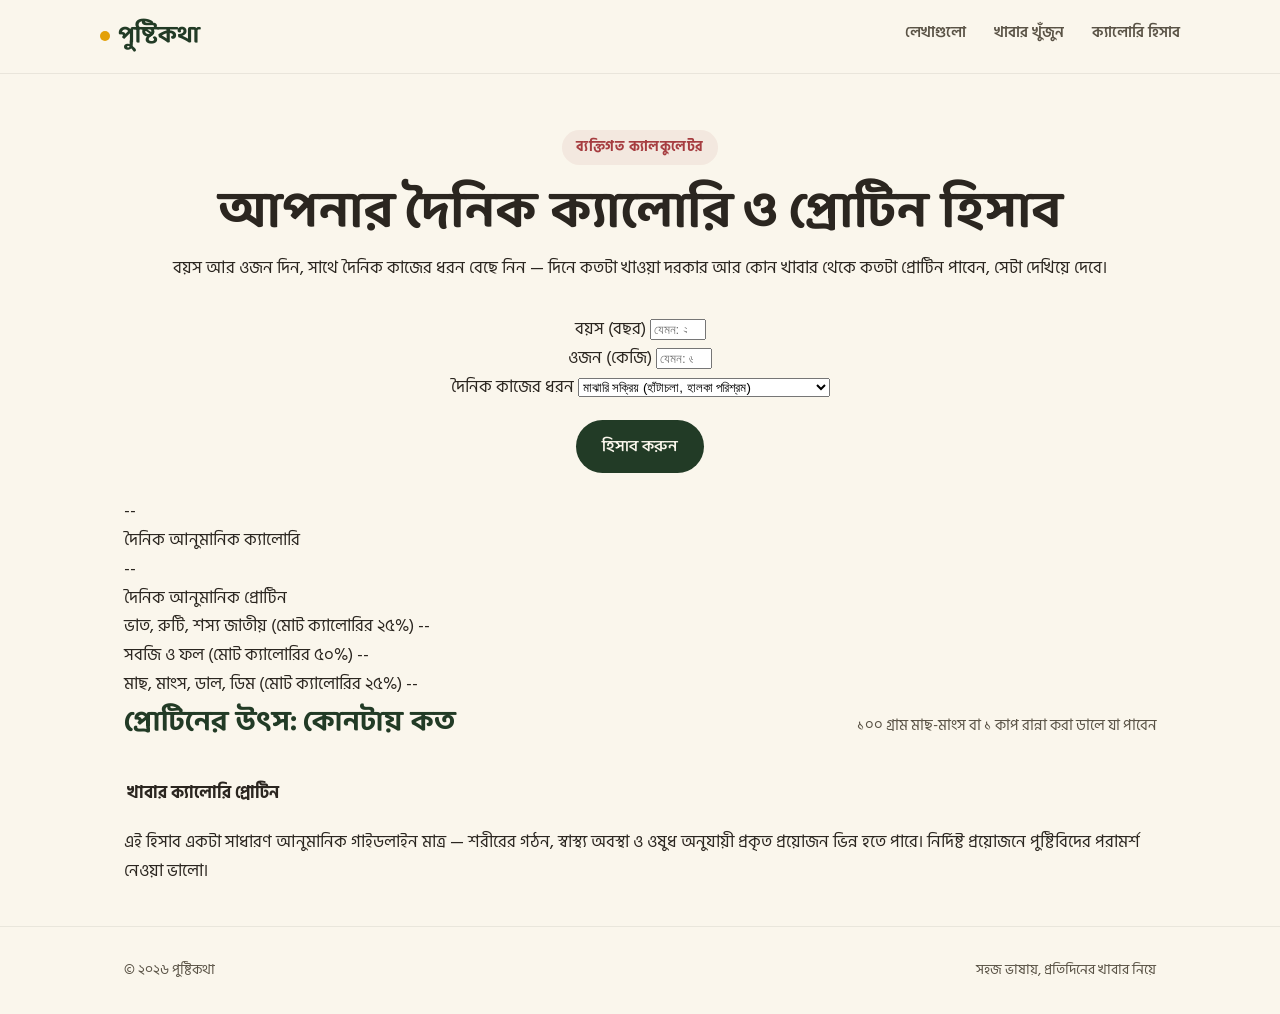
==== calorie-calculator.html @ b18a0961 "Add files via upload" ====
<!DOCTYPE html>
<html lang="bn">
<head>
<meta charset="UTF-8">
<meta name="viewport" content="width=device-width, initial-scale=1.0">
<title>দৈনিক ক্যালোরি ও প্রোটিন হিসাব করুন | পুষ্টিকথা</title>
<meta name="description" content="বয়স আর ওজন দিন — দিনে কতটা ক্যালোরি ও প্রোটিন দরকার, আর কোন মাছ-মাংস-ডাল থেকে কতটা প্রোটিন পাবেন জেনে নিন।">
<link rel="preconnect" href="https://fonts.googleapis.com">
<link rel="preconnect" href="https://fonts.gstatic.com" crossorigin>
<link href="https://fonts.googleapis.com/css2?family=Baloo+Da+2:wght@500;600;700;800&family=Hind+Siliguri:wght@400;500;600;700&display=swap" rel="stylesheet">
<link rel="stylesheet" href="style.css">
</head>
<body>

<header>
  <div class="wrap nav">
    <a href="index.html" class="logo"><span class="dot"></span>পুষ্টিকথা</a>
    <nav class="nav-links" id="navLinks">
      <a href="index.html#posts">লেখাগুলো</a>
      <a href="khabar-khoj.html">খাবার খুঁজুন</a>
      <a href="calorie-calculator.html">ক্যালোরি হিসাব</a>
    </nav>
    <button class="nav-toggle" id="navToggle" aria-label="মেনু খুলুন">☰</button>
  </div>
</header>

<main class="wrap">

  <section class="search-hero">
    <span class="eyebrow">ব্যক্তিগত ক্যালকুলেটর</span>
    <h1>আপনার দৈনিক ক্যালোরি ও প্রোটিন হিসাব</h1>
    <p class="lede">বয়স আর ওজন দিন, সাথে দৈনিক কাজের ধরন বেছে নিন — দিনে কতটা খাওয়া দরকার আর কোন খাবার থেকে কতটা প্রোটিন পাবেন, সেটা দেখিয়ে দেবে।</p>

    <div class="calc-form">
      <div class="calc-row">
        <div class="calc-field">
          <label for="age">বয়স (বছর)</label>
          <input type="number" id="age" min="10" max="100" placeholder="যেমন: ২৮" inputmode="numeric">
        </div>
        <div class="calc-field">
          <label for="weight">ওজন (কেজি)</label>
          <input type="number" id="weight" min="20" max="200" placeholder="যেমন: ৬৫" inputmode="numeric">
        </div>
      </div>
      <div class="calc-field" style="margin-bottom:18px;">
        <label for="activity">দৈনিক কাজের ধরন</label>
        <select id="activity">
          <option value="low">কম সক্রিয় (বেশিরভাগ সময় বসে কাজ)</option>
          <option value="medium" selected>মাঝারি সক্রিয় (হাঁটাচলা, হালকা পরিশ্রম)</option>
          <option value="high">বেশি সক্রিয় (শারীরিক পরিশ্রমের কাজ / নিয়মিত ব্যায়াম)</option>
        </select>
      </div>
      <button type="button" class="btn btn-primary calc-submit" id="calcBtn">হিসাব করুন</button>
      <p id="calcError" style="display:none; color: var(--brick); font-size:0.85rem; text-align:center; margin: 12px 0 0;">দয়া করে বয়স ও ওজন দুটোই সঠিকভাবে লিখুন।</p>
    </div>
  </section>

  <div class="calc-result" id="calcResult">

    <div class="result-top">
      <div class="result-card">
        <div class="n" id="resCalories">--</div>
        <div class="l">দৈনিক আনুমানিক ক্যালোরি</div>
      </div>
      <div class="result-card">
        <div class="n" id="resProtein">--</div>
        <div class="l">দৈনিক আনুমানিক প্রোটিন</div>
      </div>
    </div>

    <div class="plate-breakdown">
      <div class="row">
        <span class="swatch" style="background:var(--turmeric)"></span>
        <span class="label">ভাত, রুটি, শস্য জাতীয় (মোট ক্যালোরির ২৫%)</span>
        <span class="val" id="resGrain">--</span>
      </div>
      <div class="row">
        <span class="swatch" style="background:var(--forest)"></span>
        <span class="label">সবজি ও ফল (মোট ক্যালোরির ৫০%)</span>
        <span class="val" id="resVeg">--</span>
      </div>
      <div class="row">
        <span class="swatch" style="background:var(--brick)"></span>
        <span class="label">মাছ, মাংস, ডাল, ডিম (মোট ক্যালোরির ২৫%)</span>
        <span class="val" id="resProteinCal">--</span>
      </div>
    </div>

    <div class="section-head">
      <h2>প্রোটিনের উৎস: কোনটায় কত</h2>
      <p>১০০ গ্রাম মাছ-মাংস বা ১ কাপ রান্না করা ডালে যা পাবেন</p>
    </div>

    <div class="protein-table-wrap">
      <table class="protein-table">
        <thead>
          <tr><th>খাবার</th><th>ক্যালোরি</th><th>প্রোটিন</th></tr>
        </thead>
        <tbody id="proteinTableBody"></tbody>
      </table>
    </div>

    <p class="calc-disclaimer">এই হিসাব একটা সাধারণ আনুমানিক গাইডলাইন মাত্র — শরীরের গঠন, স্বাস্থ্য অবস্থা ও ওষুধ অনুযায়ী প্রকৃত প্রয়োজন ভিন্ন হতে পারে। নির্দিষ্ট প্রয়োজনে পুষ্টিবিদের পরামর্শ নেওয়া ভালো।</p>
  </div>

</main>

<footer>
  <div class="wrap footer-inner">
    <span>© ২০২৬ পুষ্টিকথা</span>
    <span>সহজ ভাষায়, প্রতিদিনের খাবার নিয়ে</span>
  </div>
</footer>

<script src="food-database.js"></script>
<script src="script.js"></script>
<script>
  const calcBtn = document.getElementById('calcBtn');
  const calcError = document.getElementById('calcError');
  const calcResult = document.getElementById('calcResult');

  function toBanglaDigits(num) {
    const bn = ['০','১','২','৩','৪','৫','৬','৭','৮','৯'];
    return String(Math.round(num)).replace(/\d/g, (d) => bn[d]);
  }

  function renderProteinTable() {
    const tbody = document.getElementById('proteinTableBody');
    tbody.innerHTML = '';
    const proteinFoods = foodDatabase.filter((item) => item.type === 'প্রোটিন');
    proteinFoods.forEach((item) => {
      const tr = document.createElement('tr');
      tr.innerHTML = `
        <td>${item.name}</td>
        <td>${item.kcal}</td>
        <td class="protein-val">${item.protein || '—'}</td>
      `;
      tbody.appendChild(tr);
    });
  }

  calcBtn.addEventListener('click', () => {
    const age = parseFloat(document.getElementById('age').value);
    const weight = parseFloat(document.getElementById('weight').value);
    const activity = document.getElementById('activity').value;

    if (!age || !weight || age < 5 || weight < 15) {
      calcError.style.display = 'block';
      calcResult.classList.remove('show');
      return;
    }
    calcError.style.display = 'none';

    const calorieFactor = { low: 26, medium: 31, high: 38 }[activity];
    const proteinFactor = { low: 0.8, medium: 1.0, high: 1.2 }[activity];

    let totalCalories = weight * calorieFactor;
    if (age >= 50) totalCalories *= 0.95;
    const totalProtein = weight * proteinFactor;

    document.getElementById('resCalories').textContent = toBanglaDigits(totalCalories) + ' kcal';
    document.getElementById('resProtein').textContent = toBanglaDigits(totalProtein) + ' গ্রাম';

    document.getElementById('resGrain').textContent = toBanglaDigits(totalCalories * 0.25) + ' kcal';
    document.getElementById('resVeg').textContent = toBanglaDigits(totalCalories * 0.50) + ' kcal';
    document.getElementById('resProteinCal').textContent = toBanglaDigits(totalCalories * 0.25) + ' kcal';

    renderProteinTable();
    calcResult.classList.add('show');
    calcResult.scrollIntoView({ behavior: 'smooth', block: 'start' });
  });
</script>
</body>
</html>
---- style.css ----
/* =========================================================
   পুষ্টিকথা — Design tokens
   Palette: rice white / ink / forest green / turmeric gold / brick maroon
   Type: Baloo Da 2 (display) + Hind Siliguri (body)
   ========================================================= */

:root {
  --rice: #FAF6EC;
  --rice-deep: #F2EBD9;
  --ink: #2B2620;
  --ink-soft: #5A5346;
  --forest: #2F5233;
  --forest-deep: #223B26;
  --turmeric: #E3A008;
  --brick: #A63D40;
  --sage: #EEF3E1;

  --display: "Baloo Da 2", "Hind Siliguri", sans-serif;
  --body: "Hind Siliguri", "Baloo Da 2", sans-serif;

  --radius: 18px;
  --shadow: 0 6px 24px rgba(43, 38, 32, 0.08);
}

* { box-sizing: border-box; }

html { scroll-behavior: smooth; }

body {
  margin: 0;
  background: var(--rice);
  color: var(--ink);
  font-family: var(--body);
  font-size: 17px;
  line-height: 1.7;
  -webkit-font-smoothing: antialiased;
}

img { max-width: 100%; display: block; }

a { color: inherit; text-decoration: none; }

.wrap {
  max-width: 1080px;
  margin: 0 auto;
  padding: 0 24px;
}

/* ---------- Header ---------- */

header {
  position: sticky;
  top: 0;
  z-index: 20;
  background: rgba(250, 246, 236, 0.92);
  backdrop-filter: blur(6px);
  border-bottom: 1px solid rgba(43, 38, 32, 0.08);
}

.nav {
  display: flex;
  align-items: center;
  justify-content: space-between;
  padding: 16px 0;
}

.logo {
  font-family: var(--display);
  font-weight: 700;
  font-size: 1.5rem;
  color: var(--forest-deep);
  display: flex;
  align-items: center;
  gap: 8px;
}

.logo span.dot {
  width: 10px;
  height: 10px;
  border-radius: 50%;
  background: var(--turmeric);
  display: inline-block;
}

.nav-links {
  display: flex;
  gap: 28px;
  font-weight: 600;
  font-size: 0.95rem;
}

.nav-links a {
  color: var(--ink-soft);
  border-bottom: 2px solid transparent;
  padding-bottom: 4px;
  transition: color 0.2s, border-color 0.2s;
}

.nav-links a:hover,
.nav-links a:focus-visible {
  color: var(--forest-deep);
  border-color: var(--turmeric);
}

.nav-toggle {
  display: none;
  background: none;
  border: none;
  font-size: 1.6rem;
  color: var(--forest-deep);
  cursor: pointer;
}

/* ---------- Hero ---------- */

.hero {
  padding: 72px 0 48px;
}

.hero-inner {
  display: grid;
  grid-template-columns: 1.1fr 0.9fr;
  gap: 48px;
  align-items: center;
}

.eyebrow {
  display: inline-block;
  font-weight: 700;
  font-size: 0.85rem;
  letter-spacing: 0.04em;
  color: var(--brick);
  background: rgba(166, 61, 64, 0.08);
  padding: 6px 14px;
  border-radius: 999px;
  margin-bottom: 18px;
}

h1 {
  font-family: var(--display);
  font-size: clamp(2.2rem, 4vw, 3.2rem);
  line-height: 1.2;
  margin: 0 0 20px;
  color: var(--ink);
}

h1 em {
  font-style: normal;
  color: var(--forest);
  position: relative;
}

.hero p.lede {
  font-size: 1.1rem;
  color: var(--ink-soft);
  max-width: 46ch;
  margin: 0 0 28px;
}

.btn {
  display: inline-flex;
  align-items: center;
  gap: 8px;
  font-family: var(--display);
  font-weight: 600;
  font-size: 1rem;
  padding: 13px 26px;
  border-radius: 999px;
  border: none;
  cursor: pointer;
  transition: transform 0.15s ease, box-shadow 0.15s ease;
}

.btn-primary {
  background: var(--forest-deep);
  color: var(--rice);
}

.btn-primary:hover { transform: translateY(-2px); box-shadow: 0 8px 20px rgba(34,59,38,0.28); }

.btn-ghost {
  background: transparent;
  color: var(--forest-deep);
  border: 2px solid var(--forest-deep);
}

.btn-ghost:hover { background: var(--forest-deep); color: var(--rice); }

/* ---------- Signature: আজকের থালা (plate diagram) ---------- */

.plate-card {
  background: var(--sage);
  border-radius: 24px;
  padding: 28px;
  box-shadow: var(--shadow);
}

.plate-card h3 {
  font-family: var(--display);
  margin: 0 0 4px;
  font-size: 1.15rem;
  color: var(--forest-deep);
}

.plate-card .sub {
  font-size: 0.85rem;
  color: var(--ink-soft);
  margin-bottom: 20px;
}

.plate {
  --p1: 50%;
  --p2: 75%;
  width: 220px;
  height: 220px;
  margin: 0 auto 20px;
  border-radius: 50%;
  background: conic-gradient(
    var(--forest) 0% var(--p1),
    var(--turmeric) var(--p1) var(--p2),
    var(--brick) var(--p2) 100%
  );
  position: relative;
  box-shadow: inset 0 0 0 10px var(--rice), 0 8px 20px rgba(43,38,32,0.15);
}

.plate::after {
  content: "";
  position: absolute;
  inset: 34%;
  background: var(--sage);
  border-radius: 50%;
  box-shadow: inset 0 2px 6px rgba(43,38,32,0.12);
}

.plate-legend {
  display: flex;
  flex-direction: column;
  gap: 10px;
}

.plate-legend .row {
  display: flex;
  align-items: center;
  gap: 10px;
  padding: 8px 10px;
  border-radius: 10px;
  cursor: default;
  transition: background 0.2s;
}

.plate-legend .row:hover { background: rgba(43,38,32,0.05); }

.swatch {
  width: 14px;
  height: 14px;
  border-radius: 4px;
  flex-shrink: 0;
}

.plate-legend .row .label { font-weight: 600; font-size: 0.92rem; }
.plate-legend .row .note { font-size: 0.8rem; color: var(--ink-soft); margin-inline-start: auto; text-align: end; }

/* ---------- Section headings ---------- */

section { padding: 40px 0; }

.section-head {
  display: flex;
  align-items: baseline;
  justify-content: space-between;
  margin-bottom: 28px;
  flex-wrap: wrap;
  gap: 12px;
}

.section-head h2 {
  font-family: var(--display);
  font-size: 1.8rem;
  margin: 0;
  color: var(--forest-deep);
}

.section-head p {
  color: var(--ink-soft);
  margin: 0;
  font-size: 0.95rem;
}

/* ---------- Blog cards (nutrition-label style) ---------- */

.grid {
  display: grid;
  grid-template-columns: repeat(3, 1fr);
  gap: 22px;
}

.card {
  background: #fff;
  border-radius: var(--radius);
  overflow: hidden;
  box-shadow: var(--shadow);
  display: flex;
  flex-direction: column;
  transition: transform 0.18s ease, box-shadow 0.18s ease;
}

.card:hover { transform: translateY(-4px); box-shadow: 0 14px 30px rgba(43,38,32,0.14); }

.kcal-tag {
  display: flex;
  align-items: baseline;
  justify-content: space-between;
  background: var(--forest-deep);
  color: var(--rice);
  padding: 14px 18px;
}

.kcal-tag .num {
  font-family: var(--display);
  font-size: 1.6rem;
  font-weight: 700;
}

.kcal-tag .unit {
  font-size: 0.75rem;
  color: rgba(250,246,236,0.75);
}

.card-body { padding: 18px 18px 22px; flex: 1; display: flex; flex-direction: column; }

.tag {
  align-self: flex-start;
  font-size: 0.75rem;
  font-weight: 700;
  color: var(--brick);
  background: rgba(166,61,64,0.08);
  padding: 4px 10px;
  border-radius: 999px;
  margin-bottom: 10px;
}

.card h3 {
  font-family: var(--display);
  font-size: 1.15rem;
  margin: 0 0 8px;
  color: var(--ink);
}

.card p {
  color: var(--ink-soft);
  font-size: 0.92rem;
  margin: 0 0 16px;
  flex: 1;
}

.card .read {
  font-weight: 700;
  font-size: 0.9rem;
  color: var(--forest-deep);
  display: inline-flex;
  align-items: center;
  gap: 6px;
}

/* ---------- Daily need strip ---------- */

.need-strip {
  background: var(--forest-deep);
  border-radius: 24px;
  padding: 36px;
  color: var(--rice);
  display: grid;
  grid-template-columns: repeat(4, 1fr);
  gap: 20px;
}

.need-strip .item { text-align: center; }

.need-strip .item .n {
  font-family: var(--display);
  font-size: 2rem;
  color: var(--turmeric);
}

.need-strip .item .l {
  font-size: 0.85rem;
  color: rgba(250,246,236,0.8);
  margin-top: 4px;
}

.need-note {
  text-align: center;
  font-size: 0.82rem;
  color: var(--ink-soft);
  margin-top: 14px;
}

/* ---------- Footer ---------- */

footer {
  border-top: 1px solid rgba(43,38,32,0.08);
  padding: 32px 0;
  margin-top: 40px;
}

.footer-inner {
  display: flex;
  justify-content: space-between;
  align-items: center;
  flex-wrap: wrap;
  gap: 12px;
  font-size: 0.85rem;
  color: var(--ink-soft);
}

/* ---------- Post page ---------- */

.post-head {
  padding: 56px 0 24px;
}

.post-head .tag { margin-bottom: 14px; }

.post-head h1 { font-size: clamp(1.9rem, 4vw, 2.6rem); }

.post-meta {
  font-size: 0.88rem;
  color: var(--ink-soft);
}

.post-body {
  max-width: 68ch;
  padding-bottom: 40px;
}

.post-body h2 {
  font-family: var(--display);
  color: var(--forest-deep);
  font-size: 1.4rem;
  margin-top: 40px;
}

.post-body p { margin-bottom: 18px; }

table.nutri {
  width: 100%;
  border-collapse: collapse;
  margin: 20px 0 30px;
  font-size: 0.92rem;
}

table.nutri th, table.nutri td {
  text-align: start;
  padding: 10px 12px;
  border-bottom: 1px solid rgba(43,38,32,0.1);
}

table.nutri th {
  font-family: var(--display);
  color: var(--forest-deep);
  font-size: 0.85rem;
}

table.nutri td.num { font-weight: 700; color: var(--brick); }

.back-link {
  display: inline-flex;
  gap: 6px;
  font-weight: 700;
  color: var(--forest-deep);
  margin-bottom: 8px;
}

/* ---------- Responsive ---------- */

@media (max-width: 860px) {
  .hero-inner { grid-template-columns: 1fr; }
  .grid { grid-template-columns: repeat(2, 1fr); }
  .need-strip { grid-template-columns: repeat(2, 1fr); }
}

@media (max-width: 600px) {
  .nav-links {
    position: absolute;
    top: 100%;
    left: 0;
    right: 0;
    background: var(--rice);
    flex-direction: column;
    padding: 20px 24px;
    gap: 16px;
    display: none;
    border-bottom: 1px solid rgba(43,38,32,0.08);
  }
  .nav-links.open { display: flex; }
  .nav-toggle { display: block; }
  .grid { grid-template-columns: 1fr; }
  .need-strip { grid-template-columns: 1fr 1fr; }
}

@media (prefers-reduced-motion: reduce) {
  * { transition: none !important; scroll-behavior: auto !important; }
}

a:focus-visible, button:focus-visible {
  outline: 3px solid var(--turmeric);
  outline-offset: 2px;
}

/* ---------- খাবার খুঁজুন (food lookup) ---------- */

.search-hero {
  padding: 56px 0 24px;
  text-align: center;
}

.search-hero h1 { margin-bottom: 10px; }

.search-hero p.lede { margin: 0 auto 32px; }

.search-box {
  position: relative;
  max-width: 520px;
  margin: 0 auto;
}

.search-input {
  width: 100%;
  font-family: var(--body);
  font-size: 1.05rem;
  padding: 16px 22px;
  border-radius: 999px;
  border: 2px solid rgba(43,38,32,0.12);
  background: #fff;
  color: var(--ink);
  box-shadow: var(--shadow);
}

.search-input:focus {
  outline: none;
  border-color: var(--forest);
}

.suggestions {
  margin-top: 10px;
  display: flex;
  flex-wrap: wrap;
  gap: 8px;
  justify-content: center;
}

.suggestion-item {
  font-family: var(--body);
  font-weight: 600;
  font-size: 0.9rem;
  padding: 8px 16px;
  border-radius: 999px;
  background: var(--sage);
  color: var(--forest-deep);
  border: none;
  cursor: pointer;
  transition: background 0.15s;
}

.suggestion-item:hover { background: var(--turmeric); color: #fff; }

.no-result {
  text-align: center;
  color: var(--ink-soft);
  font-size: 0.9rem;
  margin-top: 10px;
}

.food-detail {
  max-width: 640px;
  margin: 32px auto 60px;
  background: #fff;
  border-radius: 24px;
  overflow: hidden;
  box-shadow: var(--shadow);
  display: none;
}

.food-detail.show { display: block; }

.food-detail-head {
  background: var(--forest-deep);
  color: var(--rice);
  padding: 22px 26px;
  display: flex;
  align-items: center;
  justify-content: space-between;
}

.food-detail-head h2 {
  font-family: var(--display);
  margin: 0;
  font-size: 1.5rem;
}

.food-detail-head .type-tag {
  font-size: 0.75rem;
  font-weight: 700;
  background: rgba(250,246,236,0.15);
  padding: 4px 12px;
  border-radius: 999px;
  margin-top: 6px;
  display: inline-block;
}

.food-detail-head .kcal-big {
  text-align: end;
}

.food-detail-head .kcal-big .num {
  font-family: var(--display);
  font-size: 1.5rem;
  font-weight: 700;
  color: var(--turmeric);
}

.food-detail-body { padding: 22px 26px 28px; }

.food-section { margin-bottom: 18px; }

.food-section:last-child { margin-bottom: 0; }

.food-section .head {
  display: flex;
  align-items: center;
  gap: 8px;
  font-family: var(--display);
  font-weight: 600;
  font-size: 0.98rem;
  margin-bottom: 6px;
}

.food-section.benefit .head { color: var(--forest-deep); }
.food-section.drawback .head { color: var(--brick); }
.food-section.time .head { color: var(--turmeric); }

.food-section p {
  margin: 0;
  color: var(--ink-soft);
  font-size: 0.92rem;
}

.dot-sm {
  width: 9px;
  height: 9px;
  border-radius: 50%;
  display: inline-block;
  flex-shrink: 0;
}

.food-section.benefit .dot-sm { background: var(--forest); }
.food-section.drawback .dot-sm { background: var(--brick); }
.food-section.time .dot-sm { background: var(--turmeric); }

@media (max-width: 600px) {
  .food-detail-head { flex-direction: column; align-items: flex-start; gap: 10px; }
  .food-detail-head .kcal-big { text-align: start; }
}
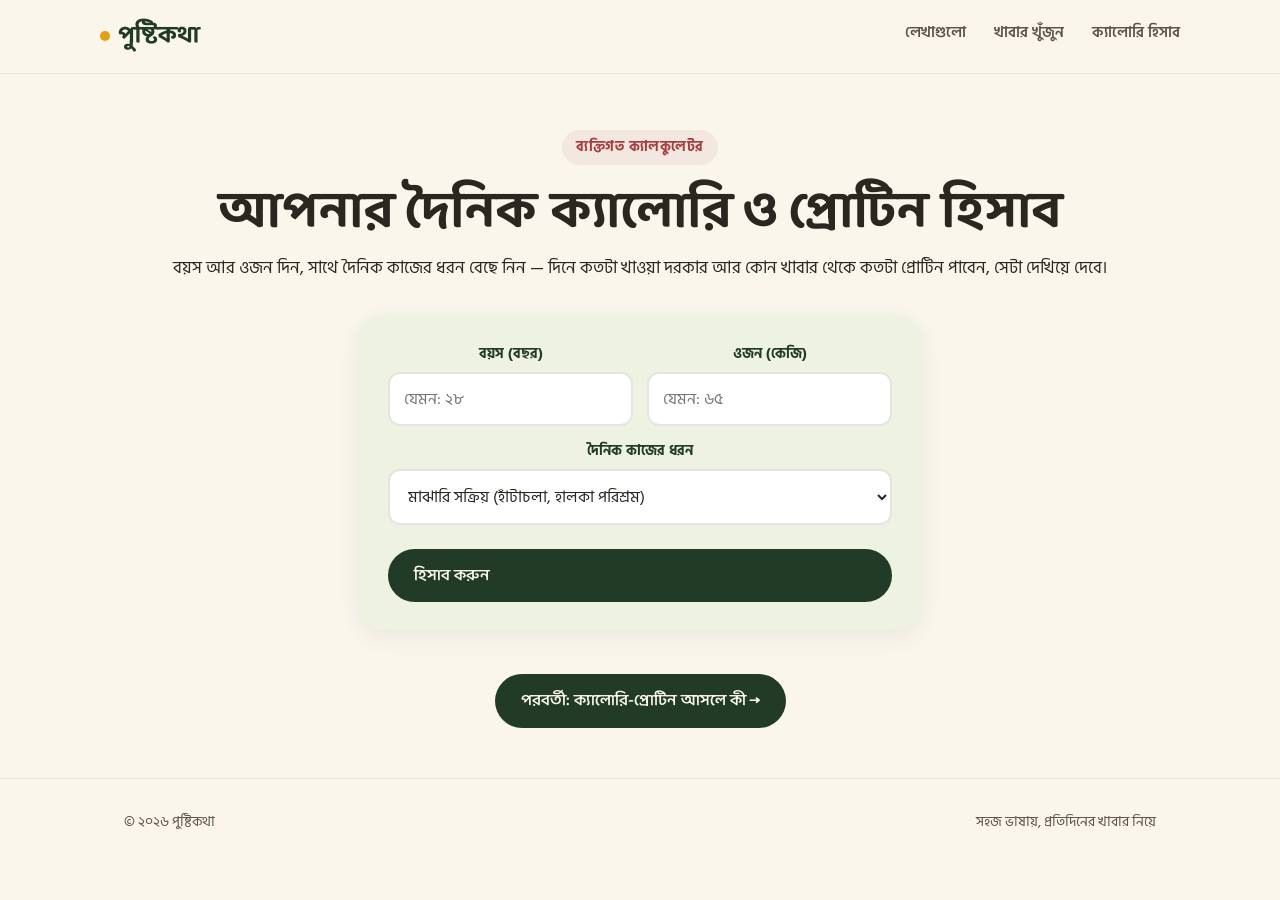
==== commit 8cf16a5e: "Rename calorie-calculator-.html to calorie-calculator.html" ====
--- a/calorie-calculator.html
+++ b/calorie-calculator.html
@@ -103,6 +103,10 @@
     <p class="calc-disclaimer">এই হিসাব একটা সাধারণ আনুমানিক গাইডলাইন মাত্র — শরীরের গঠন, স্বাস্থ্য অবস্থা ও ওষুধ অনুযায়ী প্রকৃত প্রয়োজন ভিন্ন হতে পারে। নির্দিষ্ট প্রয়োজনে পুষ্টিবিদের পরামর্শ নেওয়া ভালো।</p>
   </div>
 
+  <div style="text-align:center; margin: 20px 0 50px;">
+    <a href="khaddo-upadan.html" class="btn btn-primary">পরবর্তী: ক্যালোরি-প্রোটিন আসলে কী →</a>
+  </div>
+
 </main>
 
 <footer>
--- a/style.css
+++ b/style.css
@@ -662,3 +662,143 @@
   .food-detail-head { flex-direction: column; align-items: flex-start; gap: 10px; }
   .food-detail-head .kcal-big { text-align: start; }
 }
+
+/* ---------- ক্যালকুলেটর পেজ ---------- */
+
+.calc-form {
+  max-width: 560px;
+  margin: 0 auto;
+  background: var(--sage);
+  border-radius: 24px;
+  padding: 28px;
+  box-shadow: var(--shadow);
+}
+
+.calc-row {
+  display: grid;
+  grid-template-columns: 1fr 1fr;
+  gap: 14px;
+  margin-bottom: 14px;
+}
+
+.calc-field label {
+  display: block;
+  font-weight: 700;
+  font-size: 0.85rem;
+  color: var(--forest-deep);
+  margin-bottom: 6px;
+}
+
+.calc-field input, .calc-field select {
+  width: 100%;
+  font-family: var(--body);
+  font-size: 1rem;
+  padding: 12px 14px;
+  border-radius: 12px;
+  border: 2px solid rgba(43,38,32,0.12);
+  background: #fff;
+  color: var(--ink);
+}
+
+.calc-field input:focus, .calc-field select:focus {
+  outline: none;
+  border-color: var(--forest);
+}
+
+.calc-submit {
+  width: 100%;
+  margin-top: 6px;
+}
+
+.calc-result {
+  max-width: 640px;
+  margin: 32px auto 0;
+  display: none;
+}
+
+.calc-result.show { display: block; }
+
+.result-top {
+  display: grid;
+  grid-template-columns: 1fr 1fr;
+  gap: 16px;
+  margin-bottom: 20px;
+}
+
+.result-card {
+  background: var(--forest-deep);
+  color: var(--rice);
+  border-radius: 20px;
+  padding: 22px;
+  text-align: center;
+}
+
+.result-card .n {
+  font-family: var(--display);
+  font-size: 2rem;
+  color: var(--turmeric);
+}
+
+.result-card .l {
+  font-size: 0.85rem;
+  color: rgba(250,246,236,0.85);
+  margin-top: 4px;
+}
+
+.plate-breakdown {
+  display: flex;
+  flex-direction: column;
+  gap: 10px;
+  margin-bottom: 30px;
+}
+
+.plate-breakdown .row {
+  display: flex;
+  align-items: center;
+  gap: 12px;
+  background: #fff;
+  border-radius: 14px;
+  padding: 14px 18px;
+  box-shadow: var(--shadow);
+}
+
+.plate-breakdown .row .swatch { width: 14px; height: 14px; border-radius: 4px; flex-shrink: 0; }
+.plate-breakdown .row .label { font-weight: 700; flex: 1; font-size: 0.92rem; }
+.plate-breakdown .row .val { font-family: var(--display); color: var(--forest-deep); font-weight: 700; }
+
+.protein-table-wrap {
+  overflow-x: auto;
+}
+
+table.protein-table {
+  width: 100%;
+  border-collapse: collapse;
+  background: #fff;
+  border-radius: 16px;
+  overflow: hidden;
+  box-shadow: var(--shadow);
+  font-size: 0.9rem;
+}
+
+table.protein-table th, table.protein-table td {
+  text-align: start;
+  padding: 12px 14px;
+  border-bottom: 1px solid rgba(43,38,32,0.08);
+  white-space: nowrap;
+}
+
+table.protein-table th {
+  font-family: var(--display);
+  background: var(--sage);
+  color: var(--forest-deep);
+  font-size: 0.82rem;
+}
+
+table.protein-table td.protein-val { color: var(--brick); font-weight: 700; }
+
+.calc-disclaimer {
+  font-size: 0.82rem;
+  color: var(--ink-soft);
+  text-align: center;
+  margin-top: 18px;
+}
